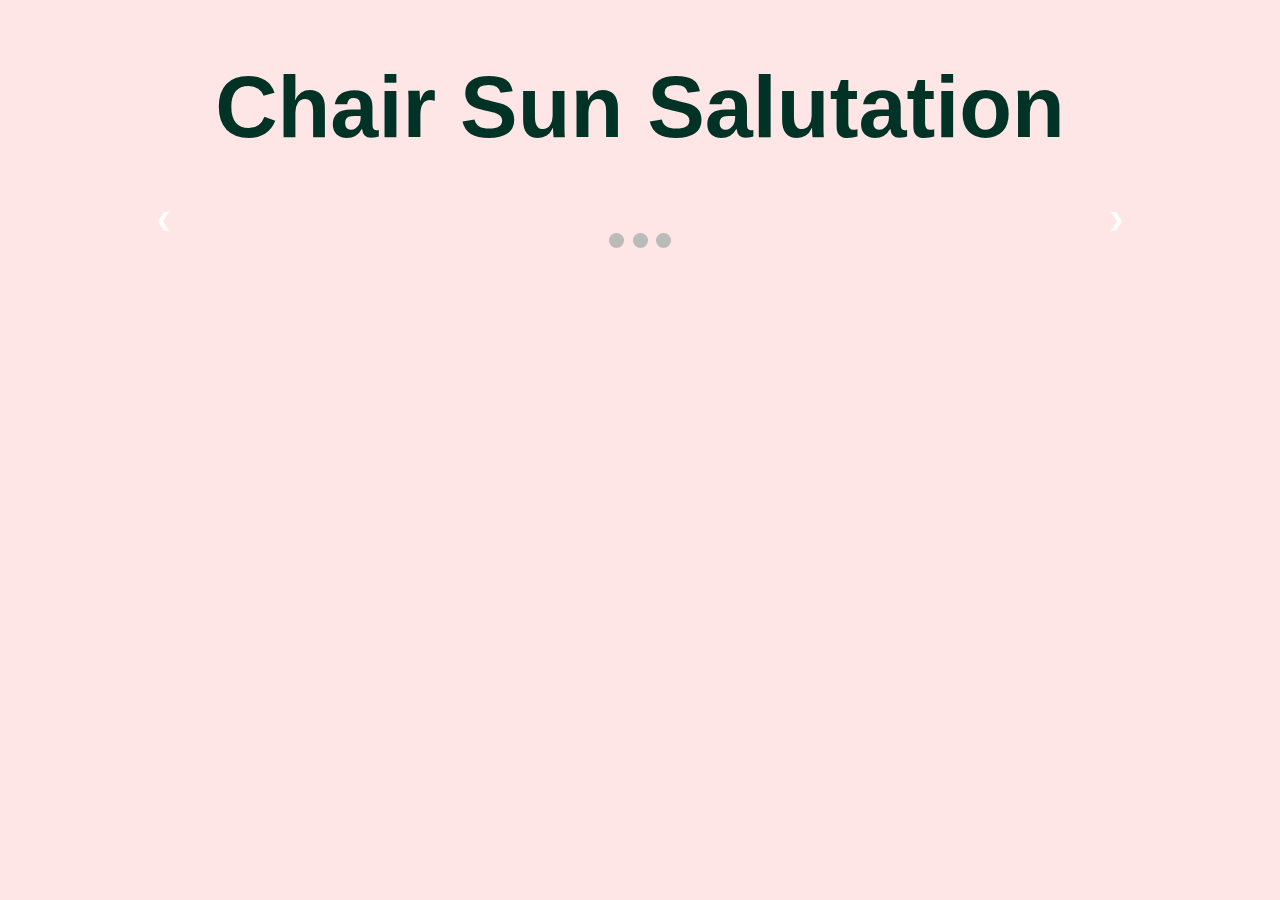
==== html/chair.html @ 6096992e "working on slideshow - it is not working yet" ====
<!DOCTYPE html>
<html lang="en">

<head>
    <meta charset="UTF-8">
    <meta http-equiv="X-UA-Compatible" content="IE=edge">
    <meta name="viewport" content="width=device-width, initial-scale=1.0">
    <link rel="stylesheet" href="../css/chair.css">
    <title>Chair Sequence</title>
</head>

<body>
    <h1>Chair Sun Salutation</h1>
    <!-- Slideshow container -->
    <div class="slideshow-container">

        <!-- Full width images with number and caption text -->
        <div class="images fade">
            <div class="numbertext">1/17</div>
            <img src="../Images/Chair Sequence/Chair_01.JPG"
                style="width:100%" alt="Mountain pose in chair">
            <div class="text">Mountain pose with hands in prayer at heart
                center</div>
        </div>

        <div class="images fade">
            <div class="numbertext">2/17</div>
            <img src="../Images/Chair Sequence/Chair_02.JPG"
                style="width:100%"
                alt="Mountain pose in chair with arms overhead">
            <div class="text">Inhale and reach arms overhead</div>
        </div>

        <div class="images fade">
            <div class="numbertext">3/17</div>
            <img src="../Images/Chair Sequence/Chair_03.JPG"
                style="width:100%" alt="Forward fold in chair">
            <div class="text">Forward fold</div>
        </div>

        <!-- Next and previous buttons -->
        <a class="prev" onclick="plusSlides(-1)">&#10094;</a>
        <a class="next" onclick="plusSlides(1)">&#10095;</a>
    </div>
    <br>

    <!-- Dots/circles under slideshow -->
    <div style="text-align: center;">
        <span class="dot" onclick="currentSlide(1)"></span>
        <span class="dot" onclick="currentSlide(2)"></span>
        <span class="dot" onclick="currentSlide(3)"></span>
    </div>

    <script src="script.js"></script>
</body>

</html>
---- css/chair.css ----
@import url('https://fonts.googleapis.com/css?family=Muli&display=swap');

body{
    background: #FFE6E6;
    font-family: 'Open Sans', sans-serif;
}


h1{
    color: #003325;
    font-size: calc(3em + 3vw);
    display: flex;
    justify-content:center;
}

* {box-sizing: border-box}

/* Slideshow container */
.slideshow-container{
    max-width: 1000px;
    position: relative;
    margin: auto;
}

/* Hide the images by default */
.images{
    display:none;
}

/* Next and previous buttons */
.prev, .next{
    cursor: pointer;
    position: absolute;
    top: 50%;
    width: auto;
    margin-top: -22px;
    padding: 16px;
    color: white;
    font-weight: bold;
    font-size: 18px;
    transition: 0.6s ease;
    border-radius: 0 3px 3px 0;
    user-select: none;
}

/* position the "next" button to the right */
.next{
    right: 0;
    border-radius: 3px 0 0 3px;
}

/* On hover, add a black background color with a little bit see-through */
.prev:hover, .next:hover{
    background-color: black;
}

/* caption text */
.text{
    color: #f2f2f2;
    font-size: 15px;
    padding: 8px 12px;
    position: absolute;
    bottom: 8px;
    width: 100%;
    text-align: center;
}

/* Number text (1/3 etc) */
.numbertext {
    color: #f2f2f2;
    font-size: 12px;
    padding: 8px 12px;
    position: absolute;
    top: 0;
  }
  
  /* The dots/bullets/indicators */
  .dot {
    cursor: pointer;
    height: 15px;
    width: 15px;
    margin: 0 2px;
    background-color: #bbb;
    border-radius: 50%;
    display: inline-block;
    transition: background-color 0.6s ease;
  }
  
  .active, .dot:hover {
    background-color: #717171;
  }
  
  /* Fading animation */
  .fade {
    -webkit-animation-name: fade;
    -webkit-animation-duration: 1.5s;
    animation-name: fade;
    animation-duration: 1.5s;
  }
  
  @-webkit-keyframes fade {
    from {opacity: .4}
    to {opacity: 1}
  }
  
  @keyframes fade {
    from {opacity: .4}
    to {opacity: 1}
  }
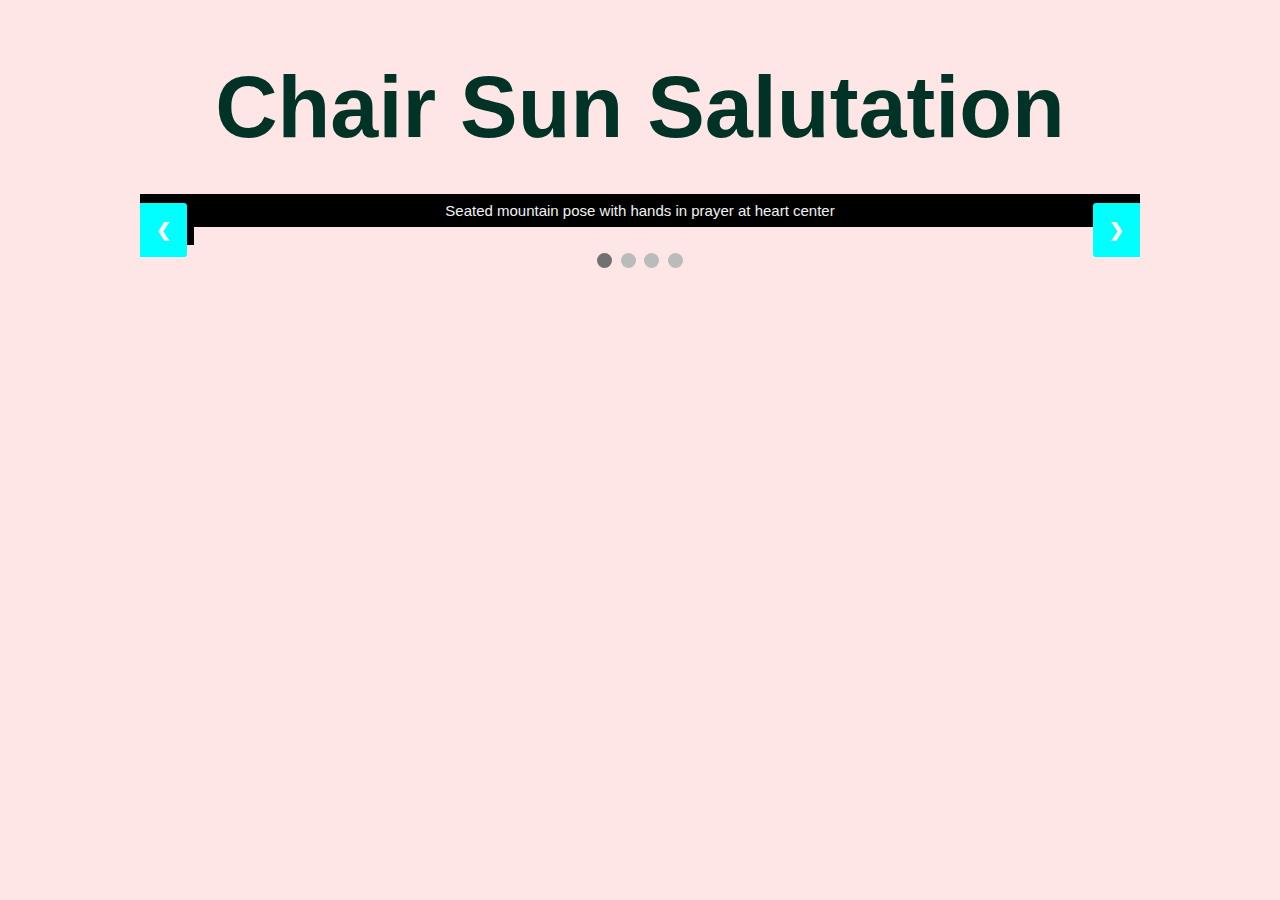
==== commit 35c73696: "initial chair sequence slideshow created" ====
--- a/html/chair.html
+++ b/html/chair.html
@@ -11,36 +11,52 @@
 
 <body>
     <h1>Chair Sun Salutation</h1>
+
     <!-- Slideshow container -->
     <div class="slideshow-container">
 
-        <!-- Full width images with number and caption text -->
-        <div class="images fade">
-            <div class="numbertext">1/17</div>
-            <img src="../Images/Chair Sequence/Chair_01.JPG"
-                style="width:100%" alt="Mountain pose in chair">
-            <div class="text">Mountain pose with hands in prayer at heart
-                center</div>
+        <!-- Full-width images with number and caption text -->
+        <div class="mySlides fade">
+            <div class="numbertext">1 / 17</div>
+            <img srcset="../Images/Chair Sequence/Chair_01.JPG 480w, ../Images/Chair Sequence/Chair_01.JPG 800w"
+                sizes="(max-width: 600px) 480px, 800px"
+                src="../Images/Chair Sequence/Chair_01.JPG"
+                style="width: 100%;">
+            <div class="captiontext">Seated mountain pose with hands in
+                prayer at heart center</div>
         </div>
 
-        <div class="images fade">
-            <div class="numbertext">2/17</div>
-            <img src="../Images/Chair Sequence/Chair_02.JPG"
-                style="width:100%"
-                alt="Mountain pose in chair with arms overhead">
-            <div class="text">Inhale and reach arms overhead</div>
+        <div class="mySlides fade">
+            <div class="numbertext">2 / 17</div>
+            <img srcset="../Images/Chair Sequence/Chair_02.JPG 480w, ../Images/Chair Sequence/Chair_02.JPG 800w"
+                sizes="(max-width: 600px) 480px, 800px"
+                src="../Images/Chair Sequence/Chair_02.JPG"
+                style="width: 100%;">
+            <div class="captiontext">Reach arms overhead</div>
         </div>
 
-        <div class="images fade">
-            <div class="numbertext">3/17</div>
-            <img src="../Images/Chair Sequence/Chair_03.JPG"
-                style="width:100%" alt="Forward fold in chair">
-            <div class="text">Forward fold</div>
+        <div class="mySlides fade">
+            <div class="numbertext">3 / 17</div>
+            <img srcset="../Images/Chair Sequence/Chair_03.JPG 480w, ../Images/Chair Sequence/Chair_03.JPG 800w"
+                sizes="(max-width: 600px) 480px, 800px"
+                src="../Images/Chair Sequence/Chair_03.JPG"
+                style="width: 100%;">
+            <div class="captiontext">Seated forward fold</div>
+        </div>
+
+        <div class="mySlides fade">
+            <div class="numbertext">4 / 17</div>
+            <img srcset="../Images/Chair Sequence/Chair_04.JPG 480w, ../Images/Chair Sequence/Chair_04.JPG 800w"
+                sizes="(max-width: 600px) 480px, 800px"
+                src="../Images/Chair Sequence/Chair_04.JPG"
+                style="width: 100%;">
+            <div class="captiontext">Seated mountain pose</div>
         </div>
 
         <!-- Next and previous buttons -->
         <a class="prev" onclick="plusSlides(-1)">&#10094;</a>
         <a class="next" onclick="plusSlides(1)">&#10095;</a>
+
     </div>
     <br>
 
@@ -49,9 +65,15 @@
         <span class="dot" onclick="currentSlide(1)"></span>
         <span class="dot" onclick="currentSlide(2)"></span>
         <span class="dot" onclick="currentSlide(3)"></span>
+        <span class="dot" onclick="currentSlide(4)"></span>
     </div>
 
-    <script src="script.js"></script>
+
+
+
+    <script src="../script.js"></script>
 </body>
 
-</html>+</html>
+
+<!-- ../Images/Chair Sequence/Chair_01.JPG" -->--- a/css/chair.css
+++ b/css/chair.css
@@ -9,101 +9,108 @@
 h1{
     color: #003325;
     font-size: calc(3em + 3vw);
+    justify-content:center;
     display: flex;
-    justify-content:center;
 }
 
-* {box-sizing: border-box}
+* {box-sizing:border-box}
 
 /* Slideshow container */
 .slideshow-container{
-    max-width: 1000px;
-    position: relative;
-    margin: auto;
+  max-width: 1000px;
+  position: relative;
+  margin: auto;
 }
 
-/* Hide the images by default */
-.images{
-    display:none;
+/* Next & previous buttons */
+.prev, .next{
+  cursor: pointer;
+  position: absolute;
+  top: 50%;
+  width: auto;
+  padding: 16px;
+  margin-top: -22px;
+  color: white;
+  font-weight: bold;
+  font-size: 18px;
+  transition: 0.6s ease;
+  border-radius: 0 3px 3px 0;
+  user-select: none;
 }
 
-/* Next and previous buttons */
-.prev, .next{
-    cursor: pointer;
-    position: absolute;
-    top: 50%;
-    width: auto;
-    margin-top: -22px;
-    padding: 16px;
-    color: white;
-    font-weight: bold;
-    font-size: 18px;
-    transition: 0.6s ease;
-    border-radius: 0 3px 3px 0;
-    user-select: none;
+/* position the next button to the right */
+.next{
+  right: 0;
+  border-radius: 3px 0 0 3px;
 }
 
-/* position the "next" button to the right */
-.next{
-    right: 0;
-    border-radius: 3px 0 0 3px;
+/* add background to next right buttons for visibility */
+.prev, .next{
+  background-color: aqua;
 }
 
-/* On hover, add a black background color with a little bit see-through */
+/* on hover, add a black background with a slight see-through */
 .prev:hover, .next:hover{
-    background-color: black;
+  background-color: black;
 }
 
 /* caption text */
-.text{
-    color: #f2f2f2;
-    font-size: 15px;
-    padding: 8px 12px;
-    position: absolute;
-    bottom: 8px;
-    width: 100%;
-    text-align: center;
+.captiontext{
+  color: #f2f2f2;
+  font-size: 15px;
+  padding: 8px 12px;
+  position: absolute;
+  bottom: 8px;
+  width: 100%;
+  text-align: center;
+  background-color: black;
 }
 
-/* Number text (1/3 etc) */
-.numbertext {
-    color: #f2f2f2;
-    font-size: 12px;
-    padding: 8px 12px;
-    position: absolute;
-    top: 0;
-  }
-  
-  /* The dots/bullets/indicators */
-  .dot {
-    cursor: pointer;
-    height: 15px;
-    width: 15px;
-    margin: 0 2px;
-    background-color: #bbb;
-    border-radius: 50%;
-    display: inline-block;
-    transition: background-color 0.6s ease;
-  }
-  
-  .active, .dot:hover {
-    background-color: #717171;
-  }
-  
-  /* Fading animation */
-  .fade {
-    -webkit-animation-name: fade;
-    -webkit-animation-duration: 1.5s;
-    animation-name: fade;
-    animation-duration: 1.5s;
-  }
-  
-  @-webkit-keyframes fade {
-    from {opacity: .4}
-    to {opacity: 1}
-  }
-  
-  @keyframes fade {
-    from {opacity: .4}
-    to {opacity: 1}
-  }+/* number text */
+.numbertext{
+  color: white;
+  font-size: 12px;
+  padding: 8px 12px;
+  position: absolute;
+  top: 0;
+  background-color: black;
+}
+
+/* dots indicators */
+.dot{
+  cursor: pointer;
+  height: 15px;
+  width: 15px;
+  margin: 0 2px;
+  background-color: #bbb;
+  border-radius: 50%;
+  display: inline-block;
+  transition: background-color 0.6s ease;
+}
+
+.active, .dot:hover{
+  background-color: #717171;
+}
+
+/* fading animation */
+.fade {
+  -webkit-animation-name: fade;
+  -webkit-animation-duration: 1.5s;
+  animation-name: fade;
+  animation-duration: 1.5s;
+}
+
+@-webkit-keyframes fade{
+  from {opacity: .4;}
+  to {opacity: 1;}
+}
+
+@keyframes fade{
+  from {opacity: .4;}
+  to {opacity: 1;}
+}
+
+/* on smaller screens, decrease text size */
+@media only screen and (max-width: 300px){
+  .prev, .next, .captiontext {font-size: 11px;}
+}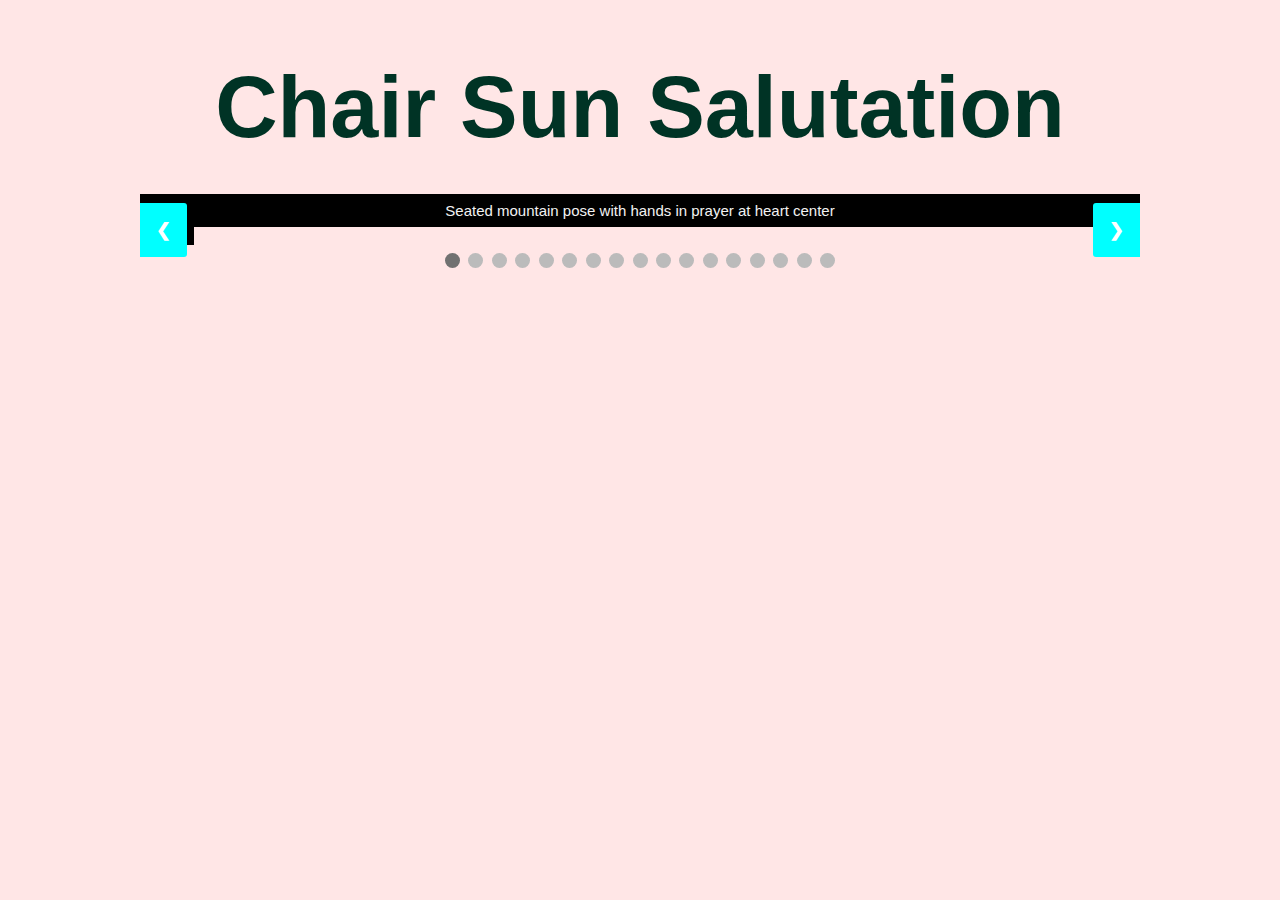
==== commit 4c09dfca: "updated chair image file with smaller files" ====
--- a/html/chair.html
+++ b/html/chair.html
@@ -53,6 +53,46 @@
             <div class="captiontext">Seated mountain pose</div>
         </div>
 
+        <div class="mySlides fade">
+            <div class="numbertext">5 / 17</div>
+            <img srcset="../Images/Chair Sequence/Chair_05.JPG 480w, ../Images/Chair Sequence/Chair_05.JPG 800w"
+                sizes="(max-width: 600px) 480px, 800px"
+                src="../Images/Chair Sequence/Chair_05.JPG"
+                style="width: 100%;">
+            <div class="captiontext">Place hands on right thigh and lift
+                heel off of ground</div>
+        </div>
+
+        <div class="mySlides fade">
+            <div class="numbertext">6 / 17</div>
+            <img srcset="../Images/Chair Sequence/Chair_06.JPG 480w, ../Images/Chair Sequence/Chair_06.JPG 800w"
+                sizes="(max-width: 600px) 480px, 800px"
+                src="../Images/Chair Sequence/Chair_06.JPG"
+                style="width: 100%;">
+            <div class="captiontext">Lift right thigh up towards chest.
+                Soften shoulders down the spine, lift through the heart,
+                and bring gaze towards ceiling.</div>
+        </div>
+
+        <div class="mySlides fade">
+            <div class="numbertext">7 / 17</div>
+            <img srcset="../Images/Chair Sequence/Chair_07.JPG 480w, ../Images/Chair Sequence/Chair_07.JPG 800w"
+                sizes="(max-width: 600px) 480px, 800px"
+                src="../Images/Chair Sequence/Chair_07.JPG"
+                style="width: 100%;">
+            <div class="captiontext">Seated mountain pose</div>
+        </div>
+
+        <div class="mySlides fade">
+            <div class="numbertext">8 / 17</div>
+            <img srcset="../Images/Chair Sequence/Chair_08.JPG 480w, ../Images/Chair Sequence/Chair_08.JPG 800w"
+                sizes="(max-width: 600px) 480px, 800px"
+                src="../Images/Chair Sequence/Chair_05.JPG"
+                style="width: 100%;">
+            <div class="captiontext">Place hands on right thigh and lift
+                heel off of ground</div>
+        </div>
+
         <!-- Next and previous buttons -->
         <a class="prev" onclick="plusSlides(-1)">&#10094;</a>
         <a class="next" onclick="plusSlides(1)">&#10095;</a>
@@ -66,6 +106,20 @@
         <span class="dot" onclick="currentSlide(2)"></span>
         <span class="dot" onclick="currentSlide(3)"></span>
         <span class="dot" onclick="currentSlide(4)"></span>
+        <span class="dot" onclick="currentSlide(5)"></span>
+        <span class="dot" onclick="currentSlide(6)"></span>
+        <span class="dot" onclick="currentSlide(7)"></span>
+        <span class="dot" onclick="currentSlide(8)"></span>
+        <span class="dot" onclick="currentSlide(9)"></span>
+        <span class="dot" onclick="currentSlide(10)"></span>
+        <span class="dot" onclick="currentSlide(11)"></span>
+        <span class="dot" onclick="currentSlide(12)"></span>
+        <span class="dot" onclick="currentSlide(13)"></span>
+        <span class="dot" onclick="currentSlide(14)"></span>
+        <span class="dot" onclick="currentSlide(15)"></span>
+        <span class="dot" onclick="currentSlide(16)"></span>
+        <span class="dot" onclick="currentSlide(17)"></span>
+
     </div>
 
 
@@ -74,6 +128,4 @@
     <script src="../script.js"></script>
 </body>
 
-</html>
-
-<!-- ../Images/Chair Sequence/Chair_01.JPG" -->+</html>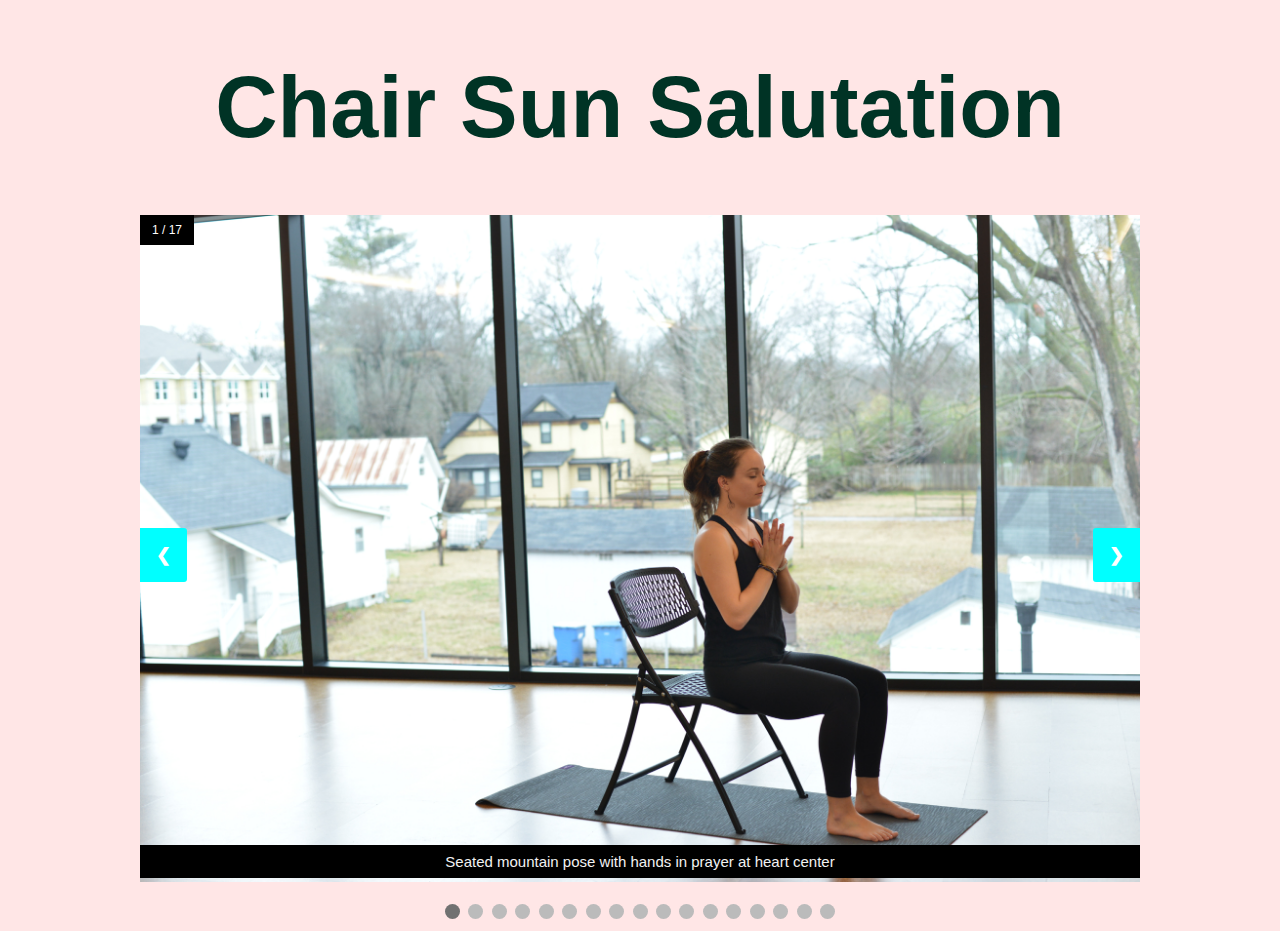
==== commit 32e1ff2c: "updated chair image folder with two image size options" ====
--- a/html/chair.html
+++ b/html/chair.html
@@ -18,9 +18,9 @@
         <!-- Full-width images with number and caption text -->
         <div class="mySlides fade">
             <div class="numbertext">1 / 17</div>
-            <img srcset="../Images/Chair Sequence/Chair_01.JPG 480w, ../Images/Chair Sequence/Chair_01.JPG 800w"
-                sizes="(max-width: 600px) 480px, 800px"
-                src="../Images/Chair Sequence/Chair_01.JPG"
+            <img srcset="../Images/Chair Sequence/Chair_01_2048.jpg 2048w, ../Images/Chair Sequence/Chair_01.JPG 7360w"
+                sizes="(max-width: 600px) 2048px, 7360px"
+                src="../Images/Chair Sequence/Chair_01_2048.jpg"
                 style="width: 100%;">
             <div class="captiontext">Seated mountain pose with hands in
                 prayer at heart center</div>
@@ -28,36 +28,36 @@
 
         <div class="mySlides fade">
             <div class="numbertext">2 / 17</div>
-            <img srcset="../Images/Chair Sequence/Chair_02.JPG 480w, ../Images/Chair Sequence/Chair_02.JPG 800w"
-                sizes="(max-width: 600px) 480px, 800px"
-                src="../Images/Chair Sequence/Chair_02.JPG"
+            <img srcset="../Images/Chair Sequence/Chair_02_2048.JPG 2048w, ../Images/Chair Sequence/Chair_02.JPG 7360w"
+                sizes="(max-width: 600px) 2048px, 7360px"
+                src="../Images/Chair Sequence/Chair_02_2048.jpg"
                 style="width: 100%;">
             <div class="captiontext">Reach arms overhead</div>
         </div>
 
         <div class="mySlides fade">
             <div class="numbertext">3 / 17</div>
-            <img srcset="../Images/Chair Sequence/Chair_03.JPG 480w, ../Images/Chair Sequence/Chair_03.JPG 800w"
-                sizes="(max-width: 600px) 480px, 800px"
-                src="../Images/Chair Sequence/Chair_03.JPG"
+            <img srcset="../Images/Chair Sequence/Chair_03_2048.JPG 2048w, ../Images/Chair Sequence/Chair_03.JPG 7360w"
+                sizes="(max-width: 600px) 2048px, 7360px"
+                src="../Images/Chair Sequence/Chair_03_2048.jpg"
                 style="width: 100%;">
             <div class="captiontext">Seated forward fold</div>
         </div>
 
         <div class="mySlides fade">
             <div class="numbertext">4 / 17</div>
-            <img srcset="../Images/Chair Sequence/Chair_04.JPG 480w, ../Images/Chair Sequence/Chair_04.JPG 800w"
-                sizes="(max-width: 600px) 480px, 800px"
-                src="../Images/Chair Sequence/Chair_04.JPG"
+            <img srcset="../Images/Chair Sequence/Chair_04_2048.JPG 2048w, ../Images/Chair Sequence/Chair_04.JPG 7360w"
+                sizes="(max-width: 600px) 2048px, 7360px"
+                src="../Images/Chair Sequence/Chair_04_2048.jpg"
                 style="width: 100%;">
             <div class="captiontext">Seated mountain pose</div>
         </div>
 
         <div class="mySlides fade">
             <div class="numbertext">5 / 17</div>
-            <img srcset="../Images/Chair Sequence/Chair_05.JPG 480w, ../Images/Chair Sequence/Chair_05.JPG 800w"
-                sizes="(max-width: 600px) 480px, 800px"
-                src="../Images/Chair Sequence/Chair_05.JPG"
+            <img srcset="../Images/Chair Sequence/Chair_05_2048.JPG 2048w, ../Images/Chair Sequence/Chair_05.JPG 7360w"
+                sizes="(max-width: 600px) 2048px, 7360px"
+                src="../Images/Chair Sequence/Chair_05_2048.jpg"
                 style="width: 100%;">
             <div class="captiontext">Place hands on right thigh and lift
                 heel off of ground</div>
@@ -65,9 +65,9 @@
 
         <div class="mySlides fade">
             <div class="numbertext">6 / 17</div>
-            <img srcset="../Images/Chair Sequence/Chair_06.JPG 480w, ../Images/Chair Sequence/Chair_06.JPG 800w"
-                sizes="(max-width: 600px) 480px, 800px"
-                src="../Images/Chair Sequence/Chair_06.JPG"
+            <img srcset="../Images/Chair Sequence/Chair_06_2048.JPG 2048w, ../Images/Chair Sequence/Chair_06.JPG 7360w"
+                sizes="(max-width: 600px) 2048px, 7360px"
+                src="../Images/Chair Sequence/Chair_06_2048.jpg"
                 style="width: 100%;">
             <div class="captiontext">Lift right thigh up towards chest.
                 Soften shoulders down the spine, lift through the heart,
@@ -76,21 +76,20 @@
 
         <div class="mySlides fade">
             <div class="numbertext">7 / 17</div>
-            <img srcset="../Images/Chair Sequence/Chair_07.JPG 480w, ../Images/Chair Sequence/Chair_07.JPG 800w"
-                sizes="(max-width: 600px) 480px, 800px"
-                src="../Images/Chair Sequence/Chair_07.JPG"
+            <img srcset="../Images/Chair Sequence/Chair_07_2048.JPG 2048w, ../Images/Chair Sequence/Chair_07.JPG 7360w"
+                sizes="(max-width: 600px) 2048px, 7360px"
+                src="../Images/Chair Sequence/Chair_07_2048.jpg"
                 style="width: 100%;">
             <div class="captiontext">Seated mountain pose</div>
         </div>
 
         <div class="mySlides fade">
             <div class="numbertext">8 / 17</div>
-            <img srcset="../Images/Chair Sequence/Chair_08.JPG 480w, ../Images/Chair Sequence/Chair_08.JPG 800w"
-                sizes="(max-width: 600px) 480px, 800px"
-                src="../Images/Chair Sequence/Chair_05.JPG"
+            <img srcset="../Images/Chair Sequence/Chair_08_2048.JPG 2048w, ../Images/Chair Sequence/Chair_08.JPG 7360w"
+                sizes="(max-width: 600px) 2048px, 7360px"
+                src="../Images/Chair Sequence/Chair_08_2048.jpg"
                 style="width: 100%;">
-            <div class="captiontext">Place hands on right thigh and lift
-                heel off of ground</div>
+            <div class="captiontext">Seated cat pose</div>
         </div>
 
         <!-- Next and previous buttons -->
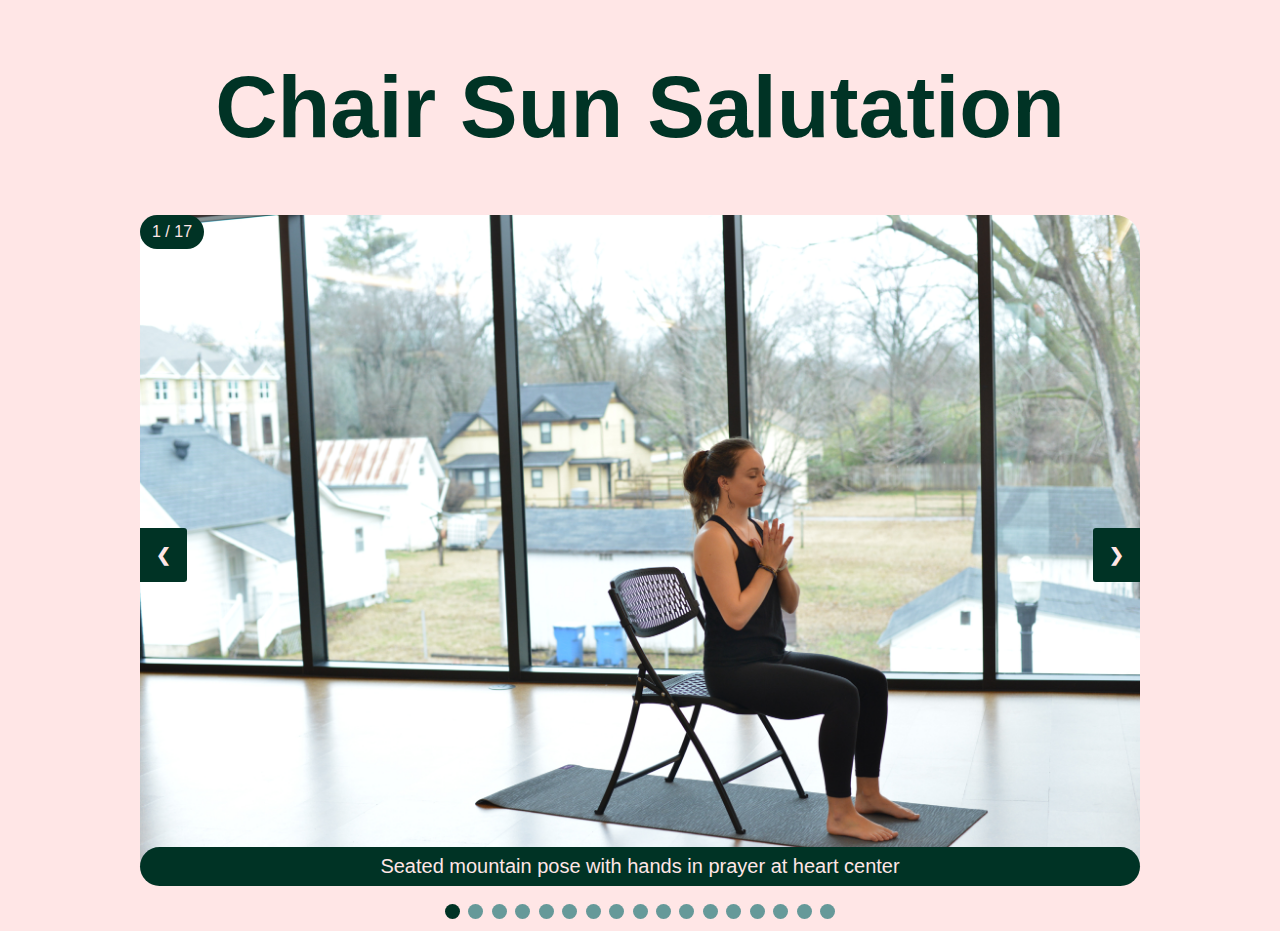
==== commit 86481942: "rounded image, caption and number corners" ====
--- a/html/chair.html
+++ b/html/chair.html
@@ -18,7 +18,8 @@
         <!-- Full-width images with number and caption text -->
         <div class="mySlides fade">
             <div class="numbertext">1 / 17</div>
-            <img srcset="../Images/Chair Sequence/Chair_01_2048.jpg 2048w, ../Images/Chair Sequence/Chair_01.JPG 7360w"
+            <img class="images"
+                srcset="../Images/Chair Sequence/Chair_01_2048.jpg 2048w, ../Images/Chair Sequence/Chair_01.JPG 7360w"
                 sizes="(max-width: 600px) 2048px, 7360px"
                 src="../Images/Chair Sequence/Chair_01_2048.jpg"
                 style="width: 100%;">
@@ -28,7 +29,8 @@
 
         <div class="mySlides fade">
             <div class="numbertext">2 / 17</div>
-            <img srcset="../Images/Chair Sequence/Chair_02_2048.JPG 2048w, ../Images/Chair Sequence/Chair_02.JPG 7360w"
+            <img class="images"
+                srcset="../Images/Chair Sequence/Chair_02_2048.JPG 2048w, ../Images/Chair Sequence/Chair_02.JPG 7360w"
                 sizes="(max-width: 600px) 2048px, 7360px"
                 src="../Images/Chair Sequence/Chair_02_2048.jpg"
                 style="width: 100%;">
@@ -37,7 +39,8 @@
 
         <div class="mySlides fade">
             <div class="numbertext">3 / 17</div>
-            <img srcset="../Images/Chair Sequence/Chair_03_2048.JPG 2048w, ../Images/Chair Sequence/Chair_03.JPG 7360w"
+            <img class="images"
+                srcset="../Images/Chair Sequence/Chair_03_2048.JPG 2048w, ../Images/Chair Sequence/Chair_03.JPG 7360w"
                 sizes="(max-width: 600px) 2048px, 7360px"
                 src="../Images/Chair Sequence/Chair_03_2048.jpg"
                 style="width: 100%;">
@@ -46,7 +49,8 @@
 
         <div class="mySlides fade">
             <div class="numbertext">4 / 17</div>
-            <img srcset="../Images/Chair Sequence/Chair_04_2048.JPG 2048w, ../Images/Chair Sequence/Chair_04.JPG 7360w"
+            <img class="images"
+                srcset="../Images/Chair Sequence/Chair_04_2048.JPG 2048w, ../Images/Chair Sequence/Chair_04.JPG 7360w"
                 sizes="(max-width: 600px) 2048px, 7360px"
                 src="../Images/Chair Sequence/Chair_04_2048.jpg"
                 style="width: 100%;">
@@ -55,17 +59,19 @@
 
         <div class="mySlides fade">
             <div class="numbertext">5 / 17</div>
-            <img srcset="../Images/Chair Sequence/Chair_05_2048.JPG 2048w, ../Images/Chair Sequence/Chair_05.JPG 7360w"
+            <img class="images"
+                srcset="../Images/Chair Sequence/Chair_05_2048.JPG 2048w, ../Images/Chair Sequence/Chair_05.JPG 7360w"
                 sizes="(max-width: 600px) 2048px, 7360px"
                 src="../Images/Chair Sequence/Chair_05_2048.jpg"
                 style="width: 100%;">
             <div class="captiontext">Place hands on right thigh and lift
-                heel off of ground</div>
+                heel off of ground.</div>
         </div>
 
         <div class="mySlides fade">
             <div class="numbertext">6 / 17</div>
-            <img srcset="../Images/Chair Sequence/Chair_06_2048.JPG 2048w, ../Images/Chair Sequence/Chair_06.JPG 7360w"
+            <img class="images"
+                srcset="../Images/Chair Sequence/Chair_06_2048.JPG 2048w, ../Images/Chair Sequence/Chair_06.JPG 7360w"
                 sizes="(max-width: 600px) 2048px, 7360px"
                 src="../Images/Chair Sequence/Chair_06_2048.jpg"
                 style="width: 100%;">
@@ -76,7 +82,8 @@
 
         <div class="mySlides fade">
             <div class="numbertext">7 / 17</div>
-            <img srcset="../Images/Chair Sequence/Chair_07_2048.JPG 2048w, ../Images/Chair Sequence/Chair_07.JPG 7360w"
+            <img class="images"
+                srcset="../Images/Chair Sequence/Chair_07_2048.JPG 2048w, ../Images/Chair Sequence/Chair_07.JPG 7360w"
                 sizes="(max-width: 600px) 2048px, 7360px"
                 src="../Images/Chair Sequence/Chair_07_2048.jpg"
                 style="width: 100%;">
@@ -85,11 +92,106 @@
 
         <div class="mySlides fade">
             <div class="numbertext">8 / 17</div>
-            <img srcset="../Images/Chair Sequence/Chair_08_2048.JPG 2048w, ../Images/Chair Sequence/Chair_08.JPG 7360w"
+            <img class="images"
+                srcset="../Images/Chair Sequence/Chair_08_2048.JPG 2048w, ../Images/Chair Sequence/Chair_08.JPG 7360w"
                 sizes="(max-width: 600px) 2048px, 7360px"
                 src="../Images/Chair Sequence/Chair_08_2048.jpg"
                 style="width: 100%;">
             <div class="captiontext">Seated cat pose</div>
+        </div>
+
+        <div class="mySlides fade">
+            <div class="numbertext">9 / 17</div>
+            <img class="images"
+                srcset="../Images/Chair Sequence/Chair_09_2048.JPG 2048w, ../Images/Chair Sequence/Chair_09.JPG 7360w"
+                sizes="(max-width: 600px) 2048px, 7360px"
+                src="../Images/Chair Sequence/Chair_09_2048.jpg"
+                style="width: 100%;">
+            <div class="captiontext">Seated cow pose</div>
+        </div>
+
+        <div class="mySlides fade">
+            <div class="numbertext">10 / 17</div>
+            <img class="images"
+                srcset="../Images/Chair Sequence/Chair_10_2048.JPG 2048w, ../Images/Chair Sequence/Chair_10.JPG 7360w"
+                sizes="(max-width: 600px) 2048px, 7360px"
+                src="../Images/Chair Sequence/Chair_10_2048.jpg"
+                style="width: 100%;">
+            <div class="captiontext">Seated cat pose</div>
+        </div>
+
+        <div class="mySlides fade">
+            <div class="numbertext">11 / 17</div>
+            <img class="images"
+                srcset="../Images/Chair Sequence/Chair_11_2048.JPG 2048w, ../Images/Chair Sequence/Chair_11.JPG 7360w"
+                sizes="(max-width: 600px) 2048px, 7360px"
+                src="../Images/Chair Sequence/Chair_11_2048.jpg"
+                style="width: 100%;">
+            <div class="captiontext">Seated mountain pose</div>
+        </div>
+
+        <div class="mySlides fade">
+            <div class="numbertext">12 / 17</div>
+            <img class="images"
+                srcset="../Images/Chair Sequence/Chair_12_2048.JPG 2048w, ../Images/Chair Sequence/Chair_12.JPG 7360w"
+                sizes="(max-width: 600px) 2048px, 7360px"
+                src="../Images/Chair Sequence/Chair_12_2048.jpg"
+                style="width: 100%;">
+            <div class="captiontext">Place hands on left thigh and lift
+                heel off of ground.</div>
+        </div>
+
+        <div class="mySlides fade">
+            <div class="numbertext">13 / 17</div>
+            <img class="images"
+                srcset="../Images/Chair Sequence/Chair_13_2048.JPG 2048w, ../Images/Chair Sequence/Chair_13JPG 7360w"
+                sizes="(max-width: 600px) 2048px, 7360px"
+                src="../Images/Chair Sequence/Chair_13_2048.jpg"
+                style="width: 100%;">
+            <div class="captiontext">Lift left thigh up towards chest.
+                Soften shoulders down the spine, lift through the heart,
+                and bring gaze towards ceiling.</div>
+        </div>
+
+        <div class="mySlides fade">
+            <div class="numbertext">14 / 17</div>
+            <img class="images"
+                srcset="../Images/Chair Sequence/Chair_14_2048.JPG 2048w, ../Images/Chair Sequence/Chair_14.JPG 7360w"
+                sizes="(max-width: 600px) 2048px, 7360px"
+                src="../Images/Chair Sequence/Chair_14_2048.jpg"
+                style="width: 100%;">
+            <div class="captiontext">Seated mountain pose</div>
+        </div>
+
+        <div class="mySlides fade">
+            <div class="numbertext">15 / 17</div>
+            <img class="images"
+                srcset="../Images/Chair Sequence/Chair_15_2048.JPG 2048w, ../Images/Chair Sequence/Chair_15.JPG 7360w"
+                sizes="(max-width: 600px) 2048px, 7360px"
+                src="../Images/Chair Sequence/Chair_15_2048.jpg"
+                style="width: 100%;">
+            <div class="captiontext">Seated forward fold</div>
+        </div>
+
+        <div class="mySlides fade">
+            <div class="numbertext">16 / 17</div>
+            <img class="images"
+                srcset="../Images/Chair Sequence/Chair_16_2048.JPG 2048w, ../Images/Chair Sequence/Chair_16.JPG 7360w"
+                sizes="(max-width: 600px) 2048px, 7360px"
+                src="../Images/Chair Sequence/Chair_16_2048.jpg"
+                style="width: 100%;">
+            <div class="captiontext">Reach arms overhead</div>
+        </div>
+
+        <div class="mySlides fade">
+            <div class="numbertext">17 / 17</div>
+            <img class="images"
+                srcset="../Images/Chair Sequence/Chair_17_2048.JPG 2048w, ../Images/Chair Sequence/Chair_17.JPG 7360w"
+                sizes="(max-width: 600px) 2048px, 7360px"
+                src="../Images/Chair Sequence/Chair_17_2048.jpg"
+                style="width: 100%;">
+            <div class="captiontext">Seated mountain pose with hands in
+                prayer at front of heart</div>
         </div>
 
         <!-- Next and previous buttons -->
--- a/css/chair.css
+++ b/css/chair.css
@@ -22,6 +22,10 @@
   margin: auto;
 }
 
+.images{
+  border-radius: 25px;
+}
+
 /* Next & previous buttons */
 .prev, .next{
   cursor: pointer;
@@ -30,7 +34,7 @@
   width: auto;
   padding: 16px;
   margin-top: -22px;
-  color: white;
+  color: #FFE6E6;
   font-weight: bold;
   font-size: 18px;
   transition: 0.6s ease;
@@ -46,34 +50,36 @@
 
 /* add background to next right buttons for visibility */
 .prev, .next{
-  background-color: aqua;
+  background-color: #003325;
 }
 
 /* on hover, add a black background with a slight see-through */
 .prev:hover, .next:hover{
-  background-color: black;
+  background-color: #669999;
 }
 
 /* caption text */
 .captiontext{
-  color: #f2f2f2;
-  font-size: 15px;
+  color: #FFE6E6;
+  font-size: 20px;
   padding: 8px 12px;
   position: absolute;
-  bottom: 8px;
+  bottom: 0px;
   width: 100%;
   text-align: center;
-  background-color: black;
+  background-color: #003325;
+  border-radius: 25px;
 }
 
 /* number text */
 .numbertext{
-  color: white;
-  font-size: 12px;
+  color: #FFE6E6;
+  font-size: 16px;
   padding: 8px 12px;
   position: absolute;
   top: 0;
-  background-color: black;
+  background-color: #003325;
+  border-radius: 25px;
 }
 
 /* dots indicators */
@@ -82,14 +88,14 @@
   height: 15px;
   width: 15px;
   margin: 0 2px;
-  background-color: #bbb;
+  background-color: #669999;
   border-radius: 50%;
   display: inline-block;
   transition: background-color 0.6s ease;
 }
 
 .active, .dot:hover{
-  background-color: #717171;
+  background-color: #003325
 }
 
 /* fading animation */
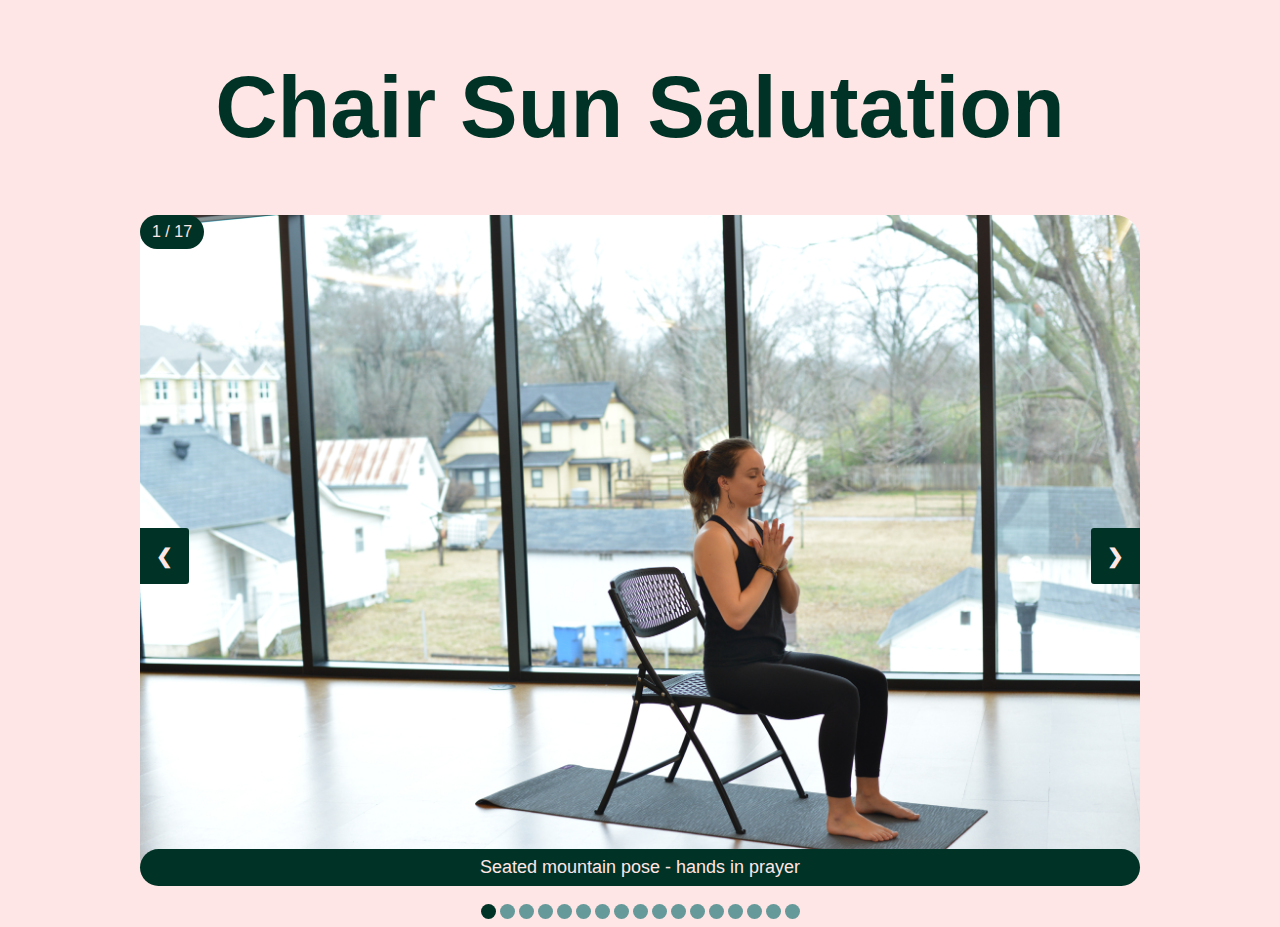
==== commit 5cf66be2: "chair page mvp done" ====
--- a/html/chair.html
+++ b/html/chair.html
@@ -23,8 +23,8 @@
                 sizes="(max-width: 600px) 2048px, 7360px"
                 src="../Images/Chair Sequence/Chair_01_2048.jpg"
                 style="width: 100%;">
-            <div class="captiontext">Seated mountain pose with hands in
-                prayer at heart center</div>
+            <div class="captiontext">Seated mountain pose - hands in prayer
+            </div>
         </div>
 
         <div class="mySlides fade">
@@ -34,7 +34,7 @@
                 sizes="(max-width: 600px) 2048px, 7360px"
                 src="../Images/Chair Sequence/Chair_02_2048.jpg"
                 style="width: 100%;">
-            <div class="captiontext">Reach arms overhead</div>
+            <div class="captiontext">Extend arms overhead</div>
         </div>
 
         <div class="mySlides fade">
@@ -64,8 +64,8 @@
                 sizes="(max-width: 600px) 2048px, 7360px"
                 src="../Images/Chair Sequence/Chair_05_2048.jpg"
                 style="width: 100%;">
-            <div class="captiontext">Place hands on right thigh and lift
-                heel off of ground.</div>
+            <div class="captiontext">Hands to right thigh - lift heel off
+                ground</div>
         </div>
 
         <div class="mySlides fade">
@@ -75,9 +75,8 @@
                 sizes="(max-width: 600px) 2048px, 7360px"
                 src="../Images/Chair Sequence/Chair_06_2048.jpg"
                 style="width: 100%;">
-            <div class="captiontext">Lift right thigh up towards chest.
-                Soften shoulders down the spine, lift through the heart,
-                and bring gaze towards ceiling.</div>
+            <div class="captiontext">Modified lunge - lift thigh towards
+                chest</div>
         </div>
 
         <div class="mySlides fade">
@@ -137,8 +136,8 @@
                 sizes="(max-width: 600px) 2048px, 7360px"
                 src="../Images/Chair Sequence/Chair_12_2048.jpg"
                 style="width: 100%;">
-            <div class="captiontext">Place hands on left thigh and lift
-                heel off of ground.</div>
+            <div class="captiontext">Hands to left thigh - lift heel off
+                ground</div>
         </div>
 
         <div class="mySlides fade">
@@ -148,9 +147,8 @@
                 sizes="(max-width: 600px) 2048px, 7360px"
                 src="../Images/Chair Sequence/Chair_13_2048.jpg"
                 style="width: 100%;">
-            <div class="captiontext">Lift left thigh up towards chest.
-                Soften shoulders down the spine, lift through the heart,
-                and bring gaze towards ceiling.</div>
+            <div class="captiontext">Modified lunge - lift thigh towards
+                chest</div>
         </div>
 
         <div class="mySlides fade">
@@ -180,7 +178,7 @@
                 sizes="(max-width: 600px) 2048px, 7360px"
                 src="../Images/Chair Sequence/Chair_16_2048.jpg"
                 style="width: 100%;">
-            <div class="captiontext">Reach arms overhead</div>
+            <div class="captiontext">Extend arms overhead</div>
         </div>
 
         <div class="mySlides fade">
@@ -190,8 +188,8 @@
                 sizes="(max-width: 600px) 2048px, 7360px"
                 src="../Images/Chair Sequence/Chair_17_2048.jpg"
                 style="width: 100%;">
-            <div class="captiontext">Seated mountain pose with hands in
-                prayer at front of heart</div>
+            <div class="captiontext">Seated mountain pose - hands in prayer
+            </div>
         </div>
 
         <!-- Next and previous buttons -->
@@ -202,7 +200,7 @@
     <br>
 
     <!-- Dots/circles under slideshow -->
-    <div style="text-align: center;">
+    <div class="dotContainer" style="text-align: center;">
         <span class="dot" onclick="currentSlide(1)"></span>
         <span class="dot" onclick="currentSlide(2)"></span>
         <span class="dot" onclick="currentSlide(3)"></span>
@@ -220,10 +218,7 @@
         <span class="dot" onclick="currentSlide(15)"></span>
         <span class="dot" onclick="currentSlide(16)"></span>
         <span class="dot" onclick="currentSlide(17)"></span>
-
     </div>
-
-
 
 
     <script src="../script.js"></script>
--- a/css/chair.css
+++ b/css/chair.css
@@ -36,7 +36,7 @@
   margin-top: -22px;
   color: #FFE6E6;
   font-weight: bold;
-  font-size: 18px;
+  font-size: 20px;
   transition: 0.6s ease;
   border-radius: 0 3px 3px 0;
   user-select: none;
@@ -61,7 +61,7 @@
 /* caption text */
 .captiontext{
   color: #FFE6E6;
-  font-size: 20px;
+  font-size: 18px;
   padding: 8px 12px;
   position: absolute;
   bottom: 0px;
@@ -90,12 +90,17 @@
   margin: 0 2px;
   background-color: #669999;
   border-radius: 50%;
-  display: inline-block;
+  display: inline-flex;
   transition: background-color 0.6s ease;
 }
 
 .active, .dot:hover{
   background-color: #003325
+}
+
+.dotContainer{
+  display: flex;
+  justify-content: center;
 }
 
 /* fading animation */
